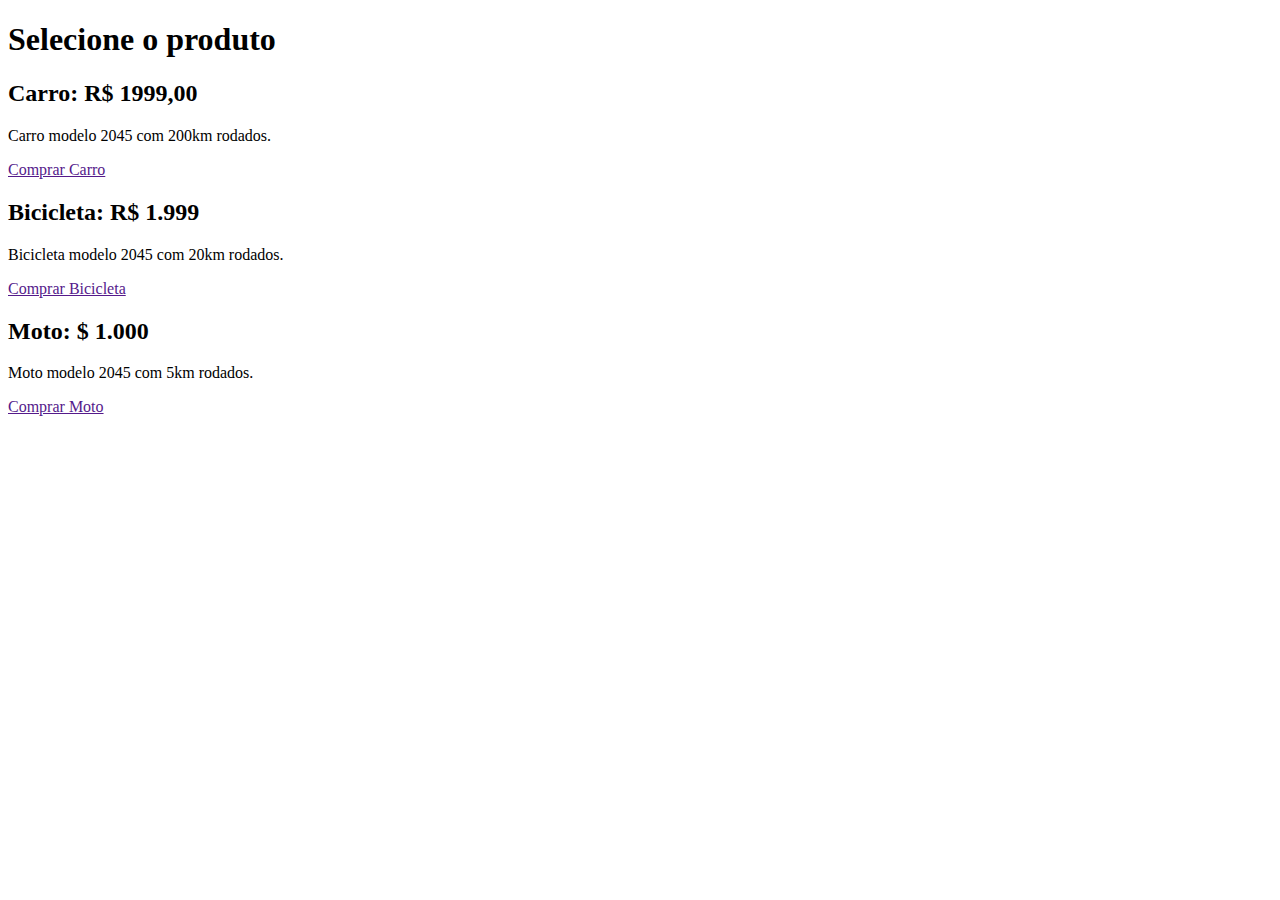
==== Modelo 1/index.html @ b7792e1e "Modelo 1" ====
<!DOCTYPE html>
<html>

<head>
    <meta charset="UTF-8">
    <title>Carros e Bicicletas </title>
    <link rel="stylesheet" href="/style.css">
</head>
<div>
    <h1>Selecione o produto</h1>
</div>


<body>
    <div class="item">
        <h2>Carro: <span>R$ 1999,00</span></h2>
        <p>Carro modelo <span>2045</span>
            com <span>200km</span> rodados. </p>
        <a href="">Comprar Carro</a>
    </div>
    <div class="item">
        <h2>Bicicleta: <span>R$ 1.999</span></h2>
        <p>Bicicleta modelo <span>2045</span>
            com <span>20km</span> rodados. </p>
        <a href="">Comprar Bicicleta</a>
    </div>
    <div class="item">
        <h2>Moto: <span>$ 1.000</span></h2>
        <p>Moto modelo <span>2045</span>
            com <span>5km</span> rodados. </p>
        <a href="">Comprar Moto</a>
    </div>
</body>

</html>
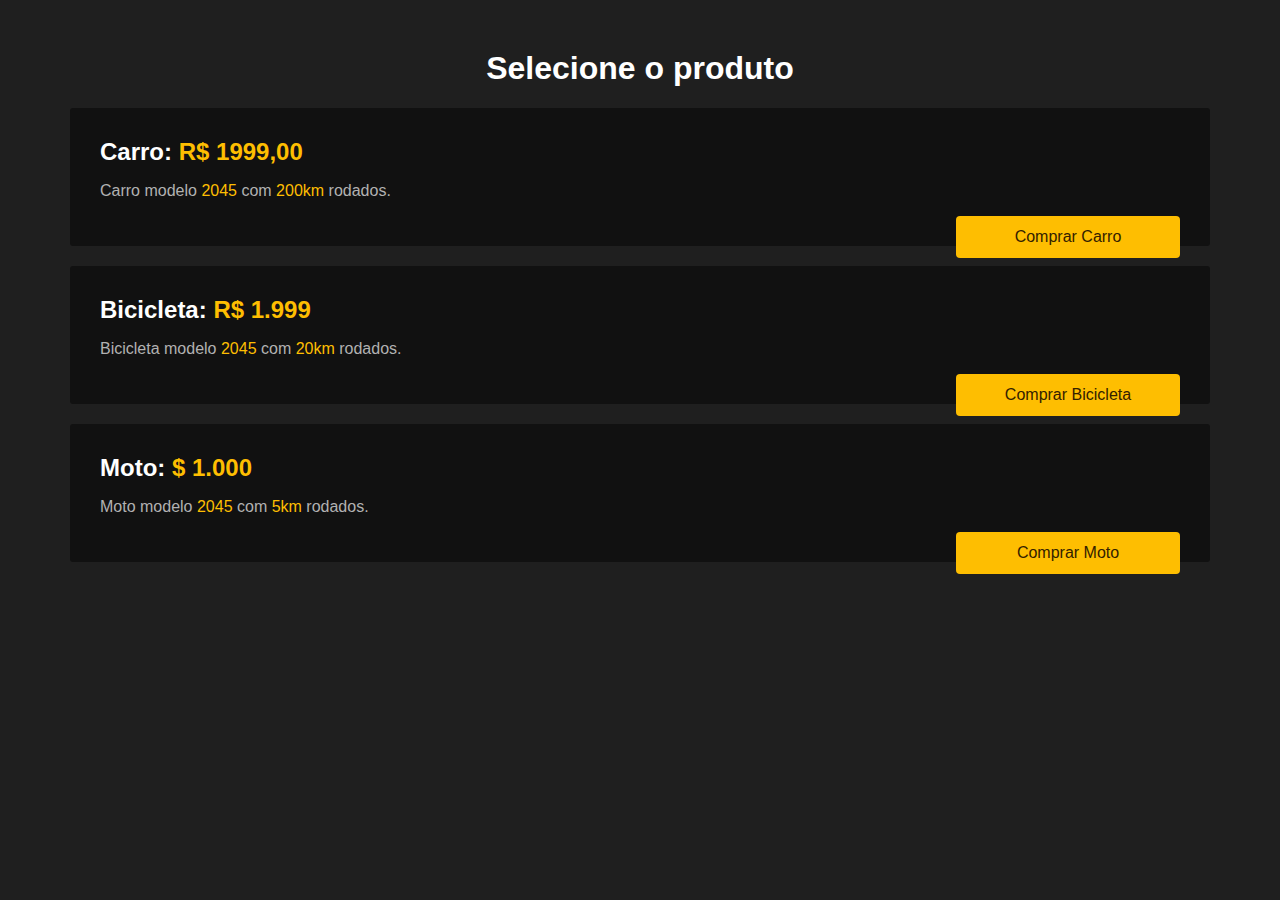
==== commit ea15a227: "Modelo 2" ====
--- a/Modelo 1/index.html
+++ b/Modelo 1/index.html
@@ -3,8 +3,8 @@
 
 <head>
     <meta charset="UTF-8">
-    <title>Carros e Bicicletas </title>
-    <link rel="stylesheet" href="/style.css">
+    <title>Comprar veiculos</title>
+    <link rel="stylesheet" href="style.css">
 </head>
 <div>
     <h1>Selecione o produto</h1>
--- a/Modelo 1/style.css
+++ b/Modelo 1/style.css
@@ -0,0 +1,43 @@
+body {
+  font-family: Arial, Helvetica, sans-serif;
+  margin: 50px;
+  background-color: #000000e0;
+}
+
+span {
+  color: #febe01;
+}
+
+h1 {
+  text-align: center;
+  color: #fff;
+}
+h2 {
+  color: white;
+  margin: 0px;
+}
+
+p {
+  color: #b2b2b2;
+}
+.item {
+  background-color: #111;
+  padding: 30px;
+  margin: 20px;
+  align-items: center;
+}
+
+div {
+  border-radius: 3px;
+}
+a {
+  background-color: #febe01;
+  color: #332100;
+  padding: 12px;
+  width: 200px;
+  border-radius: 4px;
+  float: right;
+  display: flex;
+  justify-content: center;
+  text-decoration: none;
+}
